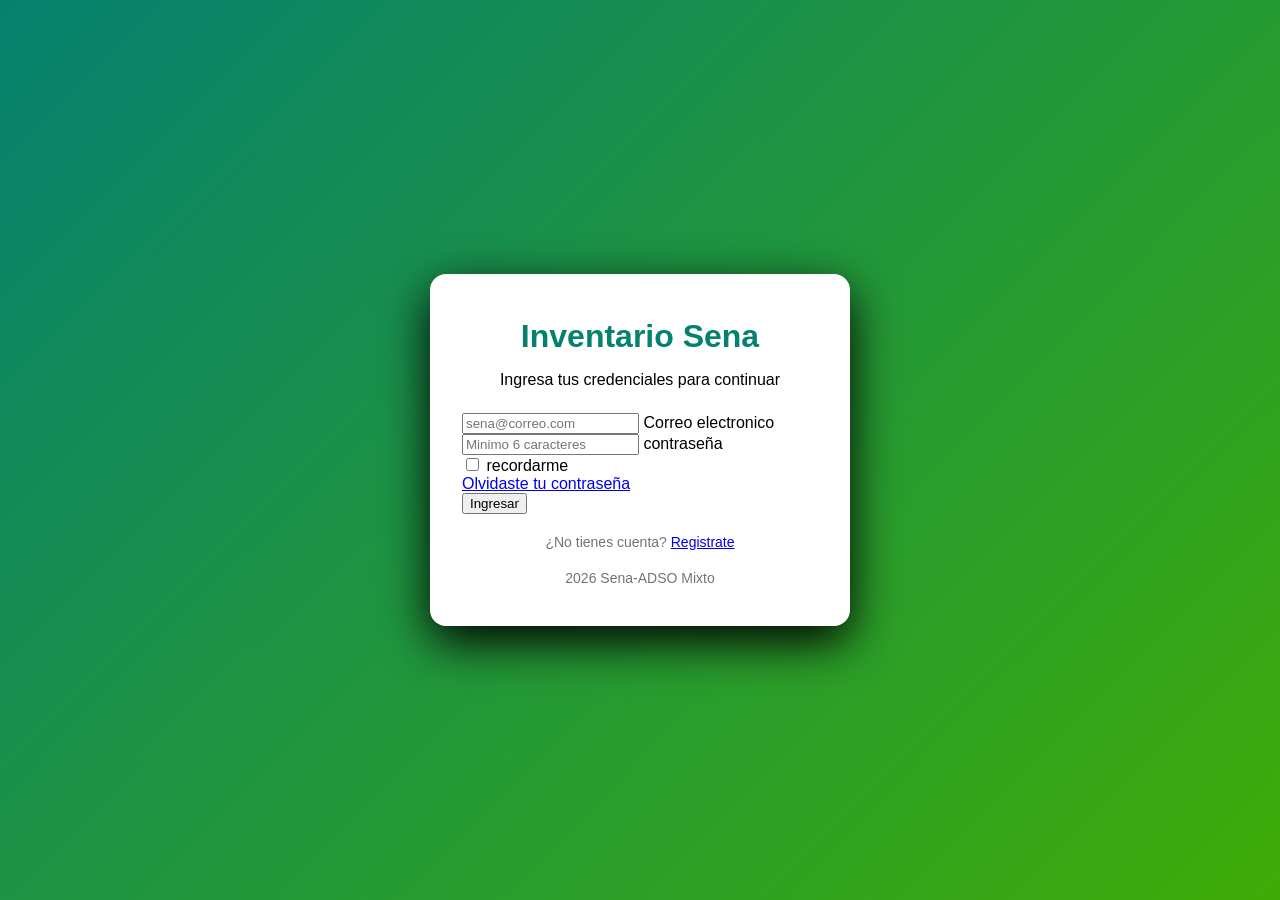
==== index.html @ 4ac089e6 "Initial commit" ====
<!DOCTYPE html>

<html lang="es"><!--lang = hace referencia al idioma, meta viewport hace que se acomode automaticamente la paigna a la pantalla-->
<head>
    <meta charset="UTF-8">
    <meta name="viewport" content="width=device-width, initial-scale=1.0">
    <title>Iniciar secion inventario ADSO</title>
    <link href="css/estilos.css" rel="stylesheet"><!--llama los estilos personalizados--> 
</head>
<body class="login-fondo">
    
    <main class="login-card"><!--main se usa para el contenido princial de la pagina-->
        <header class="login-encabezado"><!--encabezado del  login-->
            <!--el icono de la tienda-->
            <i class="bi bi-shop display-4 text-sena"></i>
            <h1 class="h3 fw-bold">Inventario Sena</h1>
            <p class="text-secundary mb-0">Ingresa tus credenciales para continuar</p>
        </header>

        <form action="dashboard.html" method="get"><!--Form permite crear el contenido de un formulario cuando se envia 
                nos lleva a la ruta, el method nos envia la informacion con get-->

                <div class="form-floating mb-3"><!--permite agrupar un contenido en un contenedor-->
                    <!--es una etiqueta de texto que con el for conecta con el input-->
                    <input type="email" class="form-control" id="correo" placeholder="sena@correo.com" required><!--type obliga que tenga el @, 
                    placeholder es el texto de ejemplo-->
                    <label for="correo"><i class="bi bi-envelope me-1"></i>Correo electronico</label>
                </div>
                <div class="form-floating mb-3">
                    <input type="password" class="form-control" id="clave" placeholder="Minimo 6 caracteres" minlength="6" required><!--type password oculta 
                    lo que se escribe, minlength exige los caracteres minimos-->
                    <label for="clave"><i class="bi bi-lock m-1"></i> contraseña</label>
                </div>
                <div class="d-flex justify-content-between align-items-center mb-4">
            <div class="form-check"> 
                    <input class="form-check-input" type="checkbox" id="recordar"><!--type cehckbox es casilla de verificacion-->
                    <label class="form-check-label" for="recordar">recordarme</label>
                </div>
                <a href="#" class="small text-decoration-none">Olvidaste tu contraseña</a>
            </div>
                <button type="submit" class="btn btn-sena w-100 py-2 fw-semibold">
                    <i class="bi bi-box-arrow-in-right me-1"></i>Ingresar
                </button><!--envia el formulario antes revisa los campos requeridos-->
        </form><!--cierra el formulario-->

        <p class="login-pie">¿No tienes cuenta? <a href="registro.html" class="text-decoration-none">Registrate</a></p>
        <footer class="login-pie">2026 Sena-ADSO Mixto</footer><!--pie de pagina-->

    </main>

</body>
</html>
---- css/estilos.css ----
/* Hoja de estilos de sofware de inventario*/

/*variables de marca es decir las genrales*/
:root { /*es la raiz del documento las variables declaradas aqui sirven para toda la pagina*/
    --sena-verde: #3eac07;/*toda variable inicia con -- el color esta en hexadecimal pero puede colocar en texto*/  
    --sena-azul: #058170; 
    --sena-verde-oscuro: #2e9700;  
    --sidebar-ancho: 250px/*ancho menu lateral px es la unidad de medida de css*/
} 

/* variables generales estilos que aplican a todos las paginas*/

body{/*afecta todo el cuerpo de la pagina*/
    margin: 0; /*quita la margen que el navegador tiene por defecto*/
    font-family: "segoe UI", Roboto,Arial, sans-serif;/*tipos de letra si no existe pasa a la siguiente*/
}

.texto-sena {
    color: var(--sena-verde);
}

.btn-sena{
    /*color de fondo*/
    --bs-btn-bg: var(--sena-verde);
    /*color del borde*/
    --bs-btn-border-color: var(var(--sena-verde));
    /*texto con el mouse arriba*/
    --bs-btn-hover-color: #fff;
    /*fondo con el mouse encima*/
    --bs-btn-hover-bg: var(var(--sena-verde-oscuro));
    /*borde con le mouse encima*/
    --bs-btn--border-color: var(var(--sena-verde-oscuro));
    /*texto mientras se la hace clic*/
    --bs--btn--active-color: #fff;
    /*fondo mientras hace clic*/
    --bs--btn--active-bg: var(var(--sena-verde-oscuro));
    /*borde mientras se hace clic*/
    --bs-btn-active-border-color: var(var(--sena-verde-oscuro))
    /*cierra la regla*/
}

/*la coma aplica la misma regla a varios selectores: los campos con el foco*/
.form-control:focus, 
/*las listas desplegables con foco*/
.form-select:focus,
/*y las casillas con foco*/
.form-check-input-.focus{
/*borde verde en lugar del azul de bootstrap*/
border-color: var(--sena-verde);
/*halo verde translucido al rededor del campo*/
box-shadow: 0 0 0. 25rem rgba(57, 169, 0, .25);
/*cierre de la regla*/
}

/*casilla  o interructor marcado*/
.form-check-input:checked {
    /*relleno verde*/
    background-color: var(--sena-verde);
    /*borde verde*/
    border-color: var(--sena-verde);
    /*cierra la regla*/
}

/*login y registro*/
/*fondo de pantalla*/
.login-fondo {
    /*alto minimo de toda la ventana*/
    min-height: 100vh;
    /*flexbox*/
    display:flex;
    /*centrado vertical*/
    align-items: center;
    justify-content: center;
    /*relleno en celular*/
    padding: 1rem;
    /*el padding no suma la alto*/
    box-sizing: border-box;
    /*degradado azul-verde*/
    background: linear-gradient(135deg, var(--sena-azul), var(--sena-verde));
    /*cierra la regla*/
}

.login-card {
    width: 100%;
    max-width: 420px;
    background-color: #ffffff;
    border-radius: 1rem;
    padding: 2.5rem 2rem;
    box-sizing: border-box;
    box-shadow: 0 1rem 3rem rgba(0, 0, 0.25);
}


.login-car.ancha {
    max-width: 680px;
}


.login-encabezado {
    text-align: center;
    margin-bottom: 1.5rem;
}


.login-encabezado h1 {
    color: var(--sena-azul);
    margin: 0.25rem 0;
}


.login-pie {
    text-align: center;
    font-size: 0.875rem;
    color: #6c757d;
    margin: 1.25rem 0 0;
}


.sidebar {
    background-color: var(--sena-azul) !important;
    color: #ffffff;
}


.sidebar .nav-link {
    color: rgba(255,255,255,0.75);
    border-radius: 0.5rem;
    margin-bottom: 0.25rem;
}


.sidebar .nav-link:hover {
    color: #ffffff ;
    background-color: rgba(255, 255, 255, 0.1);
}


.sidebar .nav-link:active {
    color: #ffffff;
    background-color: var(--sena-verde);
}


@media (min-width:992px) {
    .sidebar{
        position: fixed;
        top: 0;
        bottom: 0;
        left: 0;
        width: var(--sider-ancho);        
    }
    .sidebar .offcanvas-body {
        height: 100%;
        overflow-y: auto;
    }


    .contenido {
        margin-left: var(--sider-ancho);
    }
}


.tarjetas-kpi {
    border: 0;
    border-left: 4px solid var(--sena-verde);
    transition: transform 0.2s, box-shadow 0.2s;
}
.tarjetas-kpi:hover {
    transform: translateY(-4px);
    box-shadow: 0 0.5rem rgba(0, 0, 0, 0.12) !important;
}


.icon-kpi {
    width: 52px;
    height: 52px;
    display: flex;
    align-items: center;
    justify-content: center;
    border-radius: 0.75rem;
    font-size: 1.5rem
    ;
}


.avatar {
    width: 38px;
    height: 38px;
    border-radius: 50%;
    display: inline-flex;
    align-items: center;
    justify-content: center;
    font-weight: 600;
    font-size: 0.85rem;
    flex-shrink: 0;
}


.pagination {
    --bs-pagination-color: var(var(--sena-azul));
    --bs-pagination-bg: var(var(--sena-verde));
    --bs-pagination-active-border-color: var(var(--sena-verde));
}


.tarjeta-agregar {
    border: 2px dashed #ced4da;
    background-color: transparent;
    color: #6c757d;
    min-height: 200px;
    transition: border-color 0.2s, color 0.2s;
}


.tarjeta-agregar:hover {
    border-color: var(--sena-verde);
    color: var(--sena-verde);
}


.miniatura {
    width: 48px;
    height: 48px;
    display: flex;
    align-items: center;
    border-radius: 0.5rem;
    background-color: #eef2f5;
    color: var(--sena-azul);
    font-size: 1.4rem;
    flex-shrink: 0;
}


.list-group {
    --bs-list-group-active-bg: var(var(--sena-verde));
    --bs-list-group-active-border-color: var(var(--sena-verde));
}
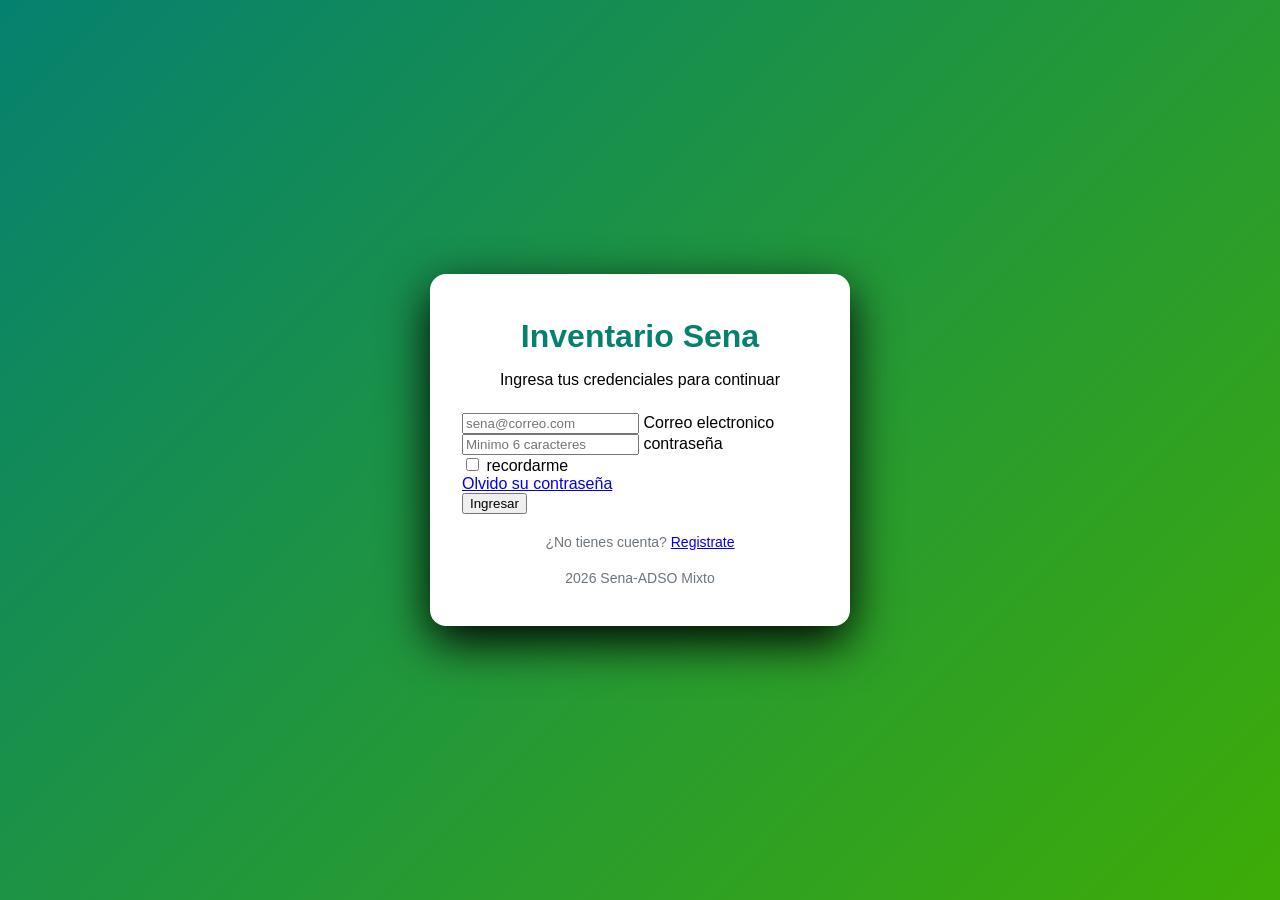
==== commit a2dfed35: "prueba git sincronizando cambios" ====
--- a/index.html
+++ b/index.html
@@ -36,7 +36,7 @@
                     <input class="form-check-input" type="checkbox" id="recordar"><!--type cehckbox es casilla de verificacion-->
                     <label class="form-check-label" for="recordar">recordarme</label>
                 </div>
-                <a href="#" class="small text-decoration-none">Olvidaste tu contraseña</a>
+                <a href="#" class="small text-decoration-none">Olvido su contraseña</a>
             </div>
                 <button type="submit" class="btn btn-sena w-100 py-2 fw-semibold">
                     <i class="bi bi-box-arrow-in-right me-1"></i>Ingresar
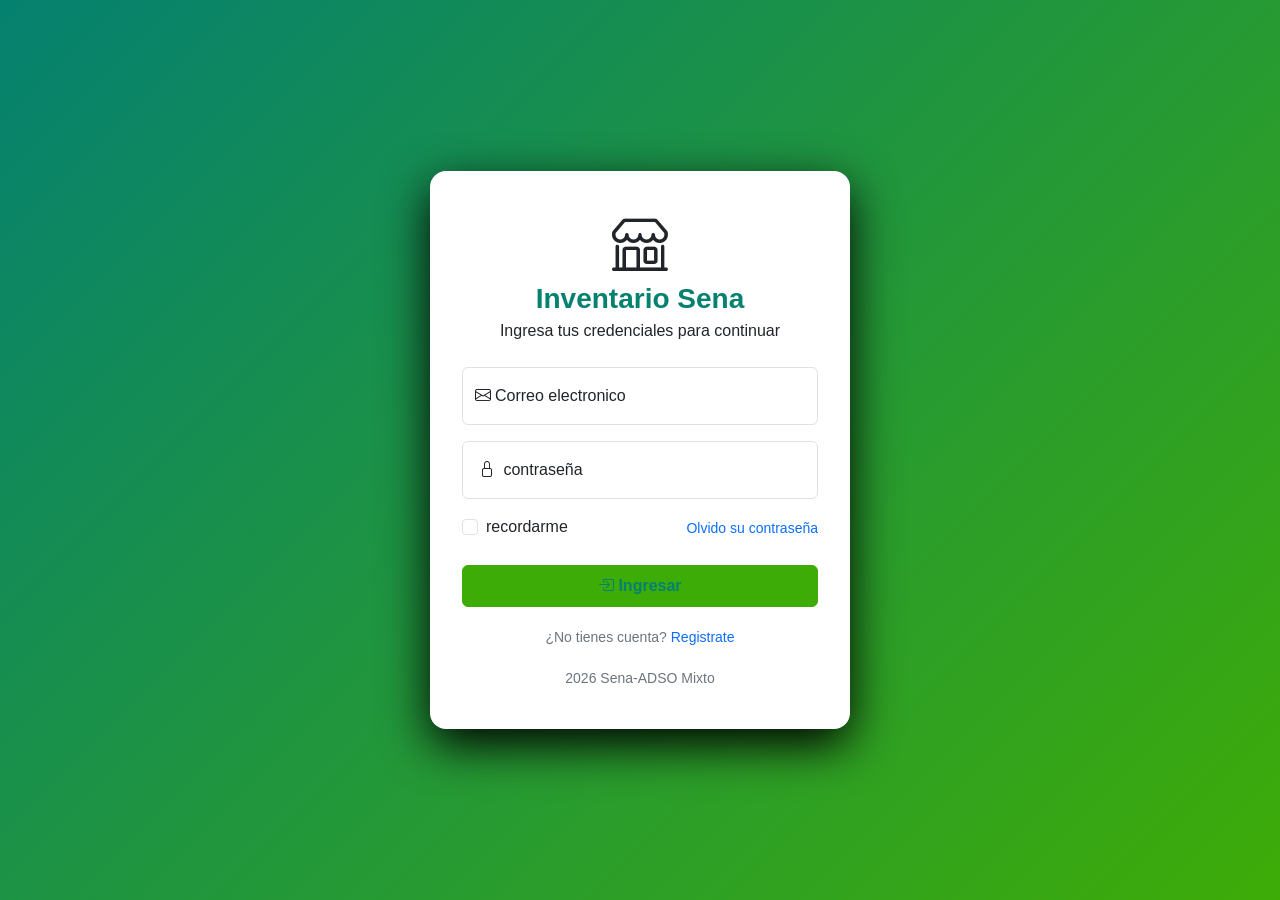
==== commit 0371b9e5: "registro acabado se actualizo el registro con sus estilos de bootstraap" ====
--- a/index.html
+++ b/index.html
@@ -5,6 +5,9 @@
     <meta charset="UTF-8">
     <meta name="viewport" content="width=device-width, initial-scale=1.0">
     <title>Iniciar secion inventario ADSO</title>
+    <!--CSS de bootstrap 5.3.3 desde url predeterminada-->
+    <link href="https://cdn.jsdelivr.net/npm/bootstrap@5.3.3/dist/css/bootstrap.min.css" rel="stylesheet">
+        <link href="https://cdn.jsdelivr.net/npm/bootstrap-icons@1.11.3/font/bootstrap-icons.min.css"  rel="stylesheet">
     <link href="css/estilos.css" rel="stylesheet"><!--llama los estilos personalizados--> 
 </head>
 <body class="login-fondo">
--- a/css/estilos.css
+++ b/css/estilos.css
@@ -20,22 +20,23 @@
 }
 
 .btn-sena{
+    --bs-btn-color: var(--sena-azul);
     /*color de fondo*/
     --bs-btn-bg: var(--sena-verde);
     /*color del borde*/
-    --bs-btn-border-color: var(var(--sena-verde));
+    --bs-btn-border-color: var(--sena-verde);
     /*texto con el mouse arriba*/
     --bs-btn-hover-color: #fff;
     /*fondo con el mouse encima*/
-    --bs-btn-hover-bg: var(var(--sena-verde-oscuro));
+    --bs-btn-hover-bg: var(--sena-verde-oscuro);
     /*borde con le mouse encima*/
-    --bs-btn--border-color: var(var(--sena-verde-oscuro));
+    --bs-btn--border-color: var(--sena-verde-oscuro);
     /*texto mientras se la hace clic*/
     --bs--btn--active-color: #fff;
     /*fondo mientras hace clic*/
-    --bs--btn--active-bg: var(var(--sena-verde-oscuro));
+    --bs--btn--active-bg: var(--sena-verde-oscuro);
     /*borde mientras se hace clic*/
-    --bs-btn-active-border-color: var(var(--sena-verde-oscuro))
+    --bs-btn-active-border-color: var(--sena-verde-oscuro)
     /*cierra la regla*/
 }
 
